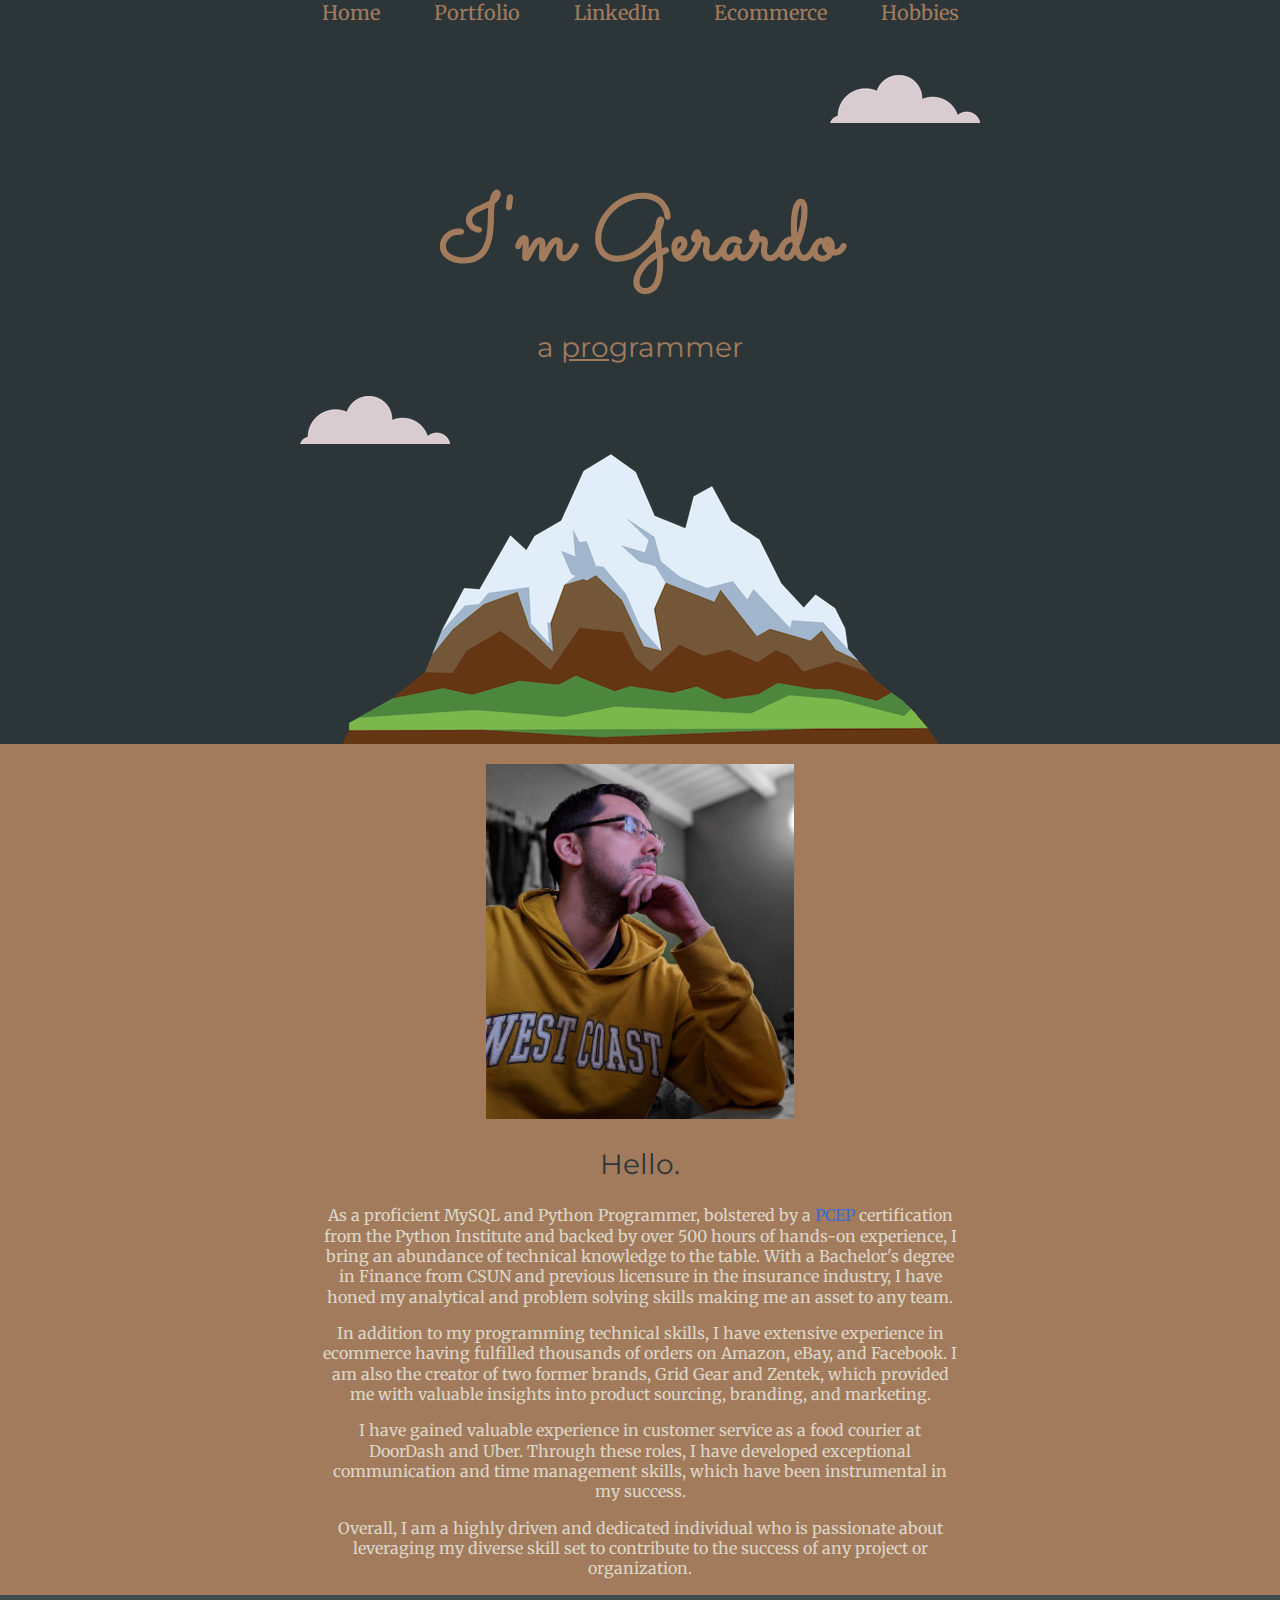
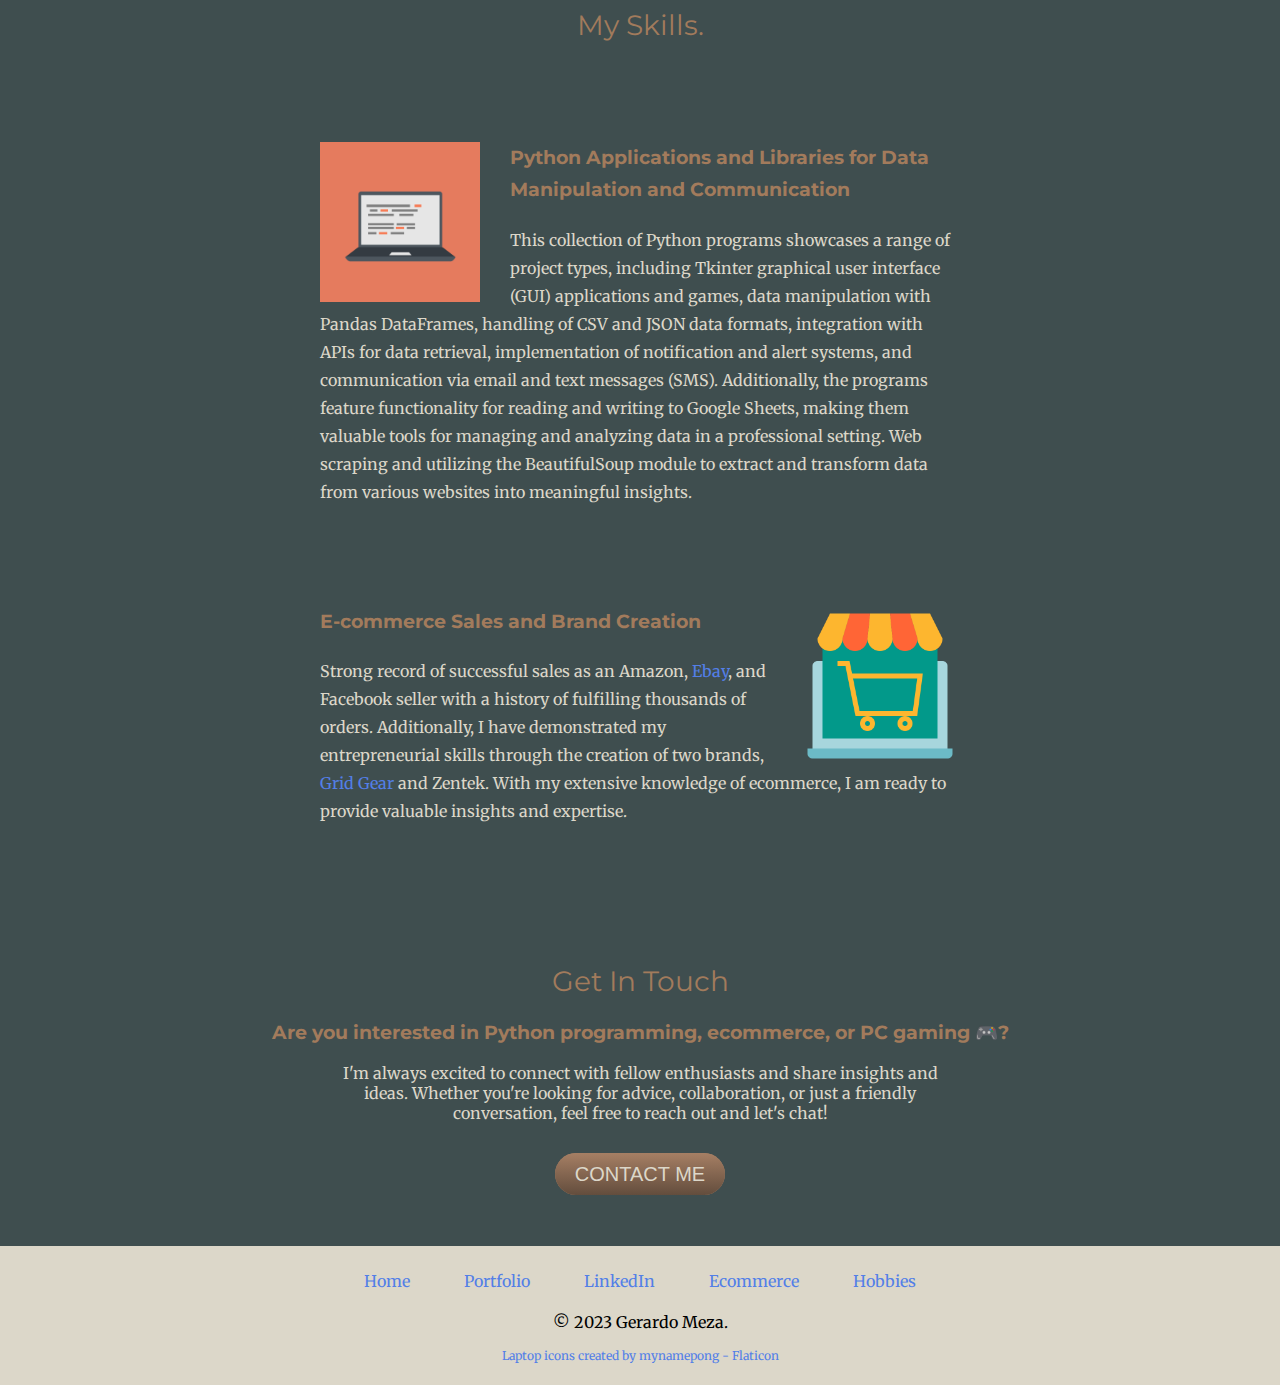
==== index.html @ 4e27aacd "Update index.html" ====
<!DOCTYPE html>
<html>
    <head>
        <meta charset="UTF-8">
        <title>Gerardo Meza</title>
        <link rel="stylesheet" href="css/layout.css"> <!--Handles website layout styling-->
        <link rel="stylesheet" href="css/index.css"> <!--Handles styling specific to index.html, it will also maintain precedence over the layout.css file-->
        <link rel="icon" href="favicon/favicon.ico">
        <link rel="preconnect" href="https://fonts.googleapis.com">

        <!-- specifies a location from which to retrieve google fonts for the website... both links bellow comment -->
        <link rel="preconnect" href="https://fonts.gstatic.com" crossorigin>
        <link href="https://fonts.googleapis.com/css2?family=Merriweather&family=Montserrat&family=Sacramento&display=swap" rel="stylesheet">
    </head>
    <body>
        <div class="navigation-bar">
          <a class="navigation-link" href="index.html">Home</a>
          <a class="navigation-link" href="portfolio/portfolio.html">Portfolio</a>
          <a class="navigation-link" href="https://www.linkedin.com/in/gmeza/" target="_blank">LinkedIn</a>
          <a class="navigation-link" href="">Ecommerce</a>
          <a class="navigation-link" href="">Hobbies</a>
        </div>

        <div class="top-container">
            <img class="top-cloud" src="images/cloud.png" alt="cloud-img">
            <h1>I'm Gerardo</h1>
            <!--<span>element is known as an inline display element</span> they don't 
            block other elments from showing on the same line with them-->
            <h2>
                a <span class="pro">pro</span>grammer
            </h2>
            <img class="bottom-cloud" src="images/cloud.png" alt="cloud-img">
            <img class="mountain-img" src="images/mountain.png" alt="mountain-img">
        </div>


        <div class="middle-container">
            <div class="profile">
              <img class="me-img"src="images/me.jpg" alt="Gerardo-img">
              <h2 class="profile-h2">Hello.</h2>
              <p>
                As a proficient MySQL and Python Programmer, bolstered by a <a class="link" target ="_blank" href="https://pythoninstitute.org/pcep">PCEP</a> 
                certification from the Python Institute and backed by over 500 hours of hands-on experience, I bring an abundance of technical knowledge to 
                the table. With a Bachelor's degree in Finance from CSUN and previous licensure in the insurance industry, I have honed my analytical 
                and problem solving skills making me an asset to any team.  
              </p>
              <p>
                In addition to my programming technical skills, I have extensive experience in ecommerce having fulfilled thousands of orders 
                on Amazon, eBay, and Facebook. I am also the creator of two former brands, Grid Gear and Zentek, which provided me with 
                valuable insights into product sourcing, branding, and marketing.
              </p>
              <p>
                I have gained valuable experience in customer service as a food courier at DoorDash and Uber. Through these roles, I have 
                developed exceptional communication and time management skills, which have been instrumental in my success.
              </p>
              <p>
                Overall, I am a highly driven and dedicated individual who is passionate about leveraging my diverse skill set to contribute 
                to the success of any project or organization.
              </p>

            </div>
        </div>

        <!-- <hr style="margin-top: 0px; padding-top: 0px;border-top: 0px;"> -->
        <div class="skills">
          <h2 class="my-skills-h2">My Skills.</h2>
          <div class="skill-row">
            <img class="computer-img" src="images/computer.png" alt="">
            <h3>Python Applications and Libraries for Data Manipulation and Communication</h3>
            <p class="python-skill-description">
              This collection of Python programs showcases a range of project types, including Tkinter graphical user interface (GUI) 
              applications and games, data manipulation with Pandas DataFrames, handling of CSV and JSON data formats, integration with 
              APIs for data retrieval, implementation of notification and alert systems, and communication via email and text messages 
              (SMS). Additionally, the programs feature functionality for reading and writing to Google Sheets, making them valuable tools 
              for managing and analyzing data in a professional setting. Web scraping and utilizing the BeautifulSoup module to extract 
              and transform data from various websites into meaningful insights.
            </p>
          </div>
          <div class="skill-row">
            <img class="ecommerce-img" src="images/ecommerce.png" alt="ecommerce-img">
            <h3>E-commerce Sales and Brand Creation</h3>
            <p class="ecommerce-skill-description">Strong record of successful sales as an Amazon, 
              <a href="https://www.ebay.com/str/techinsiderdeals" target="_blank">Ebay</a>, and Facebook seller with a history 
              of fulfilling thousands of orders. Additionally, I have demonstrated my entrepreneurial skills through the 
              creation of two brands, <a href="https://www.facebook.com/GridGearPro" target="_blank">Grid Gear</a> and Zentek. With my extensive 
              knowledge of ecommerce, I am ready to provide valuable insights and expertise.
            </p>
          </div>
        </div>
        <!-- <hr> -->
        <div class="contact-me">
          <h2>Get In Touch</h2>
          <h3>Are you interested in Python programming, ecommerce, or PC gaming 🎮?</h3>
          <p class="outro">I'm always excited to connect with fellow enthusiasts and share insights and ideas. Whether you're looking for 
            advice, collaboration, or just a friendly conversation, feel free to reach out and let's chat!</p>
          <a class="btn" href="mailto:gerardomeza@gmeza.me" target="_blank">CONTACT ME</a>
        </div>
          
          
          <div class="bottom-container">
            <a class="footer-link" href="index.html">Home</a>
            <a class="footer-link" href="portfolio/portfolio.html">Portfolio</a>
            <a class="footer-link" href="https://www.linkedin.com/in/gmeza/" target="_blank">LinkedIn</a>
            <a class="footer-link" href="">Ecommerce</a>
            <a class="footer-link" href="">Hobbies</a>
            <p class="copyright">© 2023 Gerardo Meza.</p>
            <p class="credits"><a href="https://www.flaticon.com/free-icons/laptop" title="laptop icons" target="_blank">Laptop icons created by mynamepong - 
              Flaticon</a></p>
          </div>
          

    </body>
</html>
---- css/layout.css ----
/* 
website color palette: #2C3639, #3F4E4F, #A27B5C, #DCD7C9
*/

/*--------------------------TAG SELECTORS--------------------------*/

/*NOTE: SELECTOR PROPERTIES GO IN ALPHABETICAN ORDER */
body {
    /* Verdana is the font, sans-serif is the font family to which Verdana belongs... if the users web browser
    does not have Verdana it will look for the next faunt Geneva, Tahoma... until it reaches the font family name
    sans-serif and uses the default sans-serif font*/
    /* font-family: Verdana, Geneva, Tahoma, sans-serif; */

    /* this font is retrieved through one of the links in the index.html <header> */
    font-family: 'Merriweather', serif;
    /*reduces margins to 0 so the body reaches all edges of the screen
    when set to 0 no need to specify units such as pixels(px)*/
    margin: 0;
    /*text-align: center; must be done in a parent container such as the
    <body> tag or <div> tag*/
    text-align: center;
}

h1 {
    color: #A27B5C;
    /* margin: 0 auto; will do the same function as above 0 is top and
    bottom values and auto is the left and right values */  
    font-family: 'Sacramento', cursive;
    /* 100% font-size is the equivalent of 16px or 16 size font. Use percentage instead of px to make the size dynamic across
    different browser font-size settings meaning it will increas or decreas in size according to a users browser setting for easy
    readability... 1em is equal to 16px also... 16px=100%=1em*/
    /* font-size is also inherited from the parent element in this case it would be the <body> tag if
    body{font-size: 200%;} and h1{font-size: 200%;} output size on webpage would be 400%*/
    /* 5.62rem is the root em which will ignore parent(<body>) font-size to avoid size problems
    MOST RECOMMENDED */
    font-size: 5.62rem;
    /* line-height: 2; */
    /*h1 margin needs to be removed also to allow the body to extend to all edges
    of the screen*/
    /* margin: top left bottom right; with values below will automatically center
    the <h1> element */
    margin: 50px auto 0 auto;  
}

h2 {
    color: #A27B5C;
    font-size: 1.75rem;
    font-family: 'Montserrat', sans-serif;
    font-weight: normal;
}

h3 {
    color: #A27B5C;
    font-family: 'Montserrat', sans-serif;
}

a {
    color: #537FE7;
    font-family: 'Merriweather', serif;
    text-decoration: none;
}

/* span {
    background-color: blue;
} */

/*-------------------------CLASS SELECTORS-------------------------*/

.navigation-bar {
    background-color: #2C3639;
    position: relative;
}

.navigation-link {
    color: #A27B5C;
    font-family: 'Merriweather', serif;
    font-size: 1.25rem;
    margin: auto 25px;
    text-decoration: none;
}

.top-container {
    background-color: #2C3639;
    /* must set position of parent element to relative so absolute position
    can be used in child elements */
    position: relative;
}

.middle-container {
    background-color: #A27B5C;
}

.profile {
    background-color: #A27B5C;
    color: #DCD7C9;
    line-height: 1.27;
    margin: auto;
    /* margin does not maintain background color, but padding maintains background color */
    margin-bottom: -24px;
    /* padding maintains background color, but margin does not maintain background color */
    padding-bottom: 1px;
    width: 50%;
    
}

.me-img {
    padding-top: 20px;
    width: 48%;
}

.profile-h2 {
    color: #2C3639;
}

.link {
    color: #386ade;
}

.skills {
    background-color: #3F4E4F;
    padding-bottom: 130px;
    /* negative margin only needs to be used once between <div> tags to remove margin between both div's */
    margin-bottom: -115px;
}

.my-skills-h2 {
    padding-top: 13px;
    margin-bottom: -0px;
}

.skill-row {
    color:#DCD7C9;
    line-height: 1.75;
    /* gives 100px margin on top and bottom, automatically aligns this div class to the center of the screen with left and right */
    margin: 100px auto;
    text-align: left;
    width: 50%;
}

.computer-img {
    /* places the image on the left side of the next html elment */
    float: left;
    margin-right: 30px;
    /* width will change both width and height to 25% of the parent element which in this case is the skill-row class 
    which is a <div> element...NOTE: ASPECT RATIO IS MAINTAINED */
    width: 25%;
}

/* .python-skill-description { */
    /* ensures there's nothing on the left margin of the class/element, this makes it drop down to the next line in this case */
    /* clear: left;
} */

.ecommerce-img {
    /* places the image on the right side of the next html element */
    float: right;
    margin-left: 30px;
    width: 25%;
}

/* .ecommerce-skill-description {
    clear: right;
} */

.contact-me{
    background-color: #3F4E4F;
    color: #DCD7C9;
    clear: right;
    /* margin-top: -100px; */
    padding-bottom: 60px;
    text-align: center;
}

.outro {
    margin: auto auto 40px auto;
    width: 50%;
}

.btn {
    background: #a67f64;
    background-image: -webkit-linear-gradient(top, #a67f64, #634d3d);
    background-image: -moz-linear-gradient(top, #a67f64, #634d3d);
    background-image: -ms-linear-gradient(top, #a67f64, #634d3d);
    background-image: -o-linear-gradient(top, #a67f64, #634d3d);
    background-image: linear-gradient(to bottom, #a67f64, #634d3d);
    -webkit-border-radius: 28;
    -moz-border-radius: 28;
    border-radius: 28px;
    font-family: Arial;
    color: #dcd7c9;
    font-size: 20px;
    padding: 10px 20px 10px 20px;
    text-decoration: none;
  }
  
.btn:hover {
    background: #83634d;
    text-decoration: none;
}

.bottom-container {
    background-color: #DCD7C9;
    padding-top: 25px;
    padding-bottom: 10px;
    color: #2C3639;

} 

.footer-link {
    font-family: 'Merriweather', serif;
    margin: auto 25px;
    text-decoration: none;
}

.copyright {
    color: black;
    padding-top: 5px;
}

.credits {
    font-size: .75rem;
    /* margin-bottom: 0px */
}
/*---------------------------ID SELECTORS--------------------------*/
---- css/index.css ----
/* 
website color palette: #2C3639, #3F4E4F, #A27B5C, #DCD7C9
*/

/*--------------------------TAG SELECTORS--------------------------*/

/* -------------------------CLASS SELECTORS----------------------- */
.top-container {
    padding-top: 100px;
}

.top-cloud {
    position: absolute;
    right: 300px;
    top: 50px;
}

.pro {
    text-decoration: underline;
}

.bottom-cloud {
    position: absolute;
    left: 300px;
    bottom: 300px;
}

.mountain-img {
    border-bottom: 0px;
    padding-bottom: 0px;
    margin-bottom: -4px;
}


/* ----------------------------ID SELECTORS----------------------- */
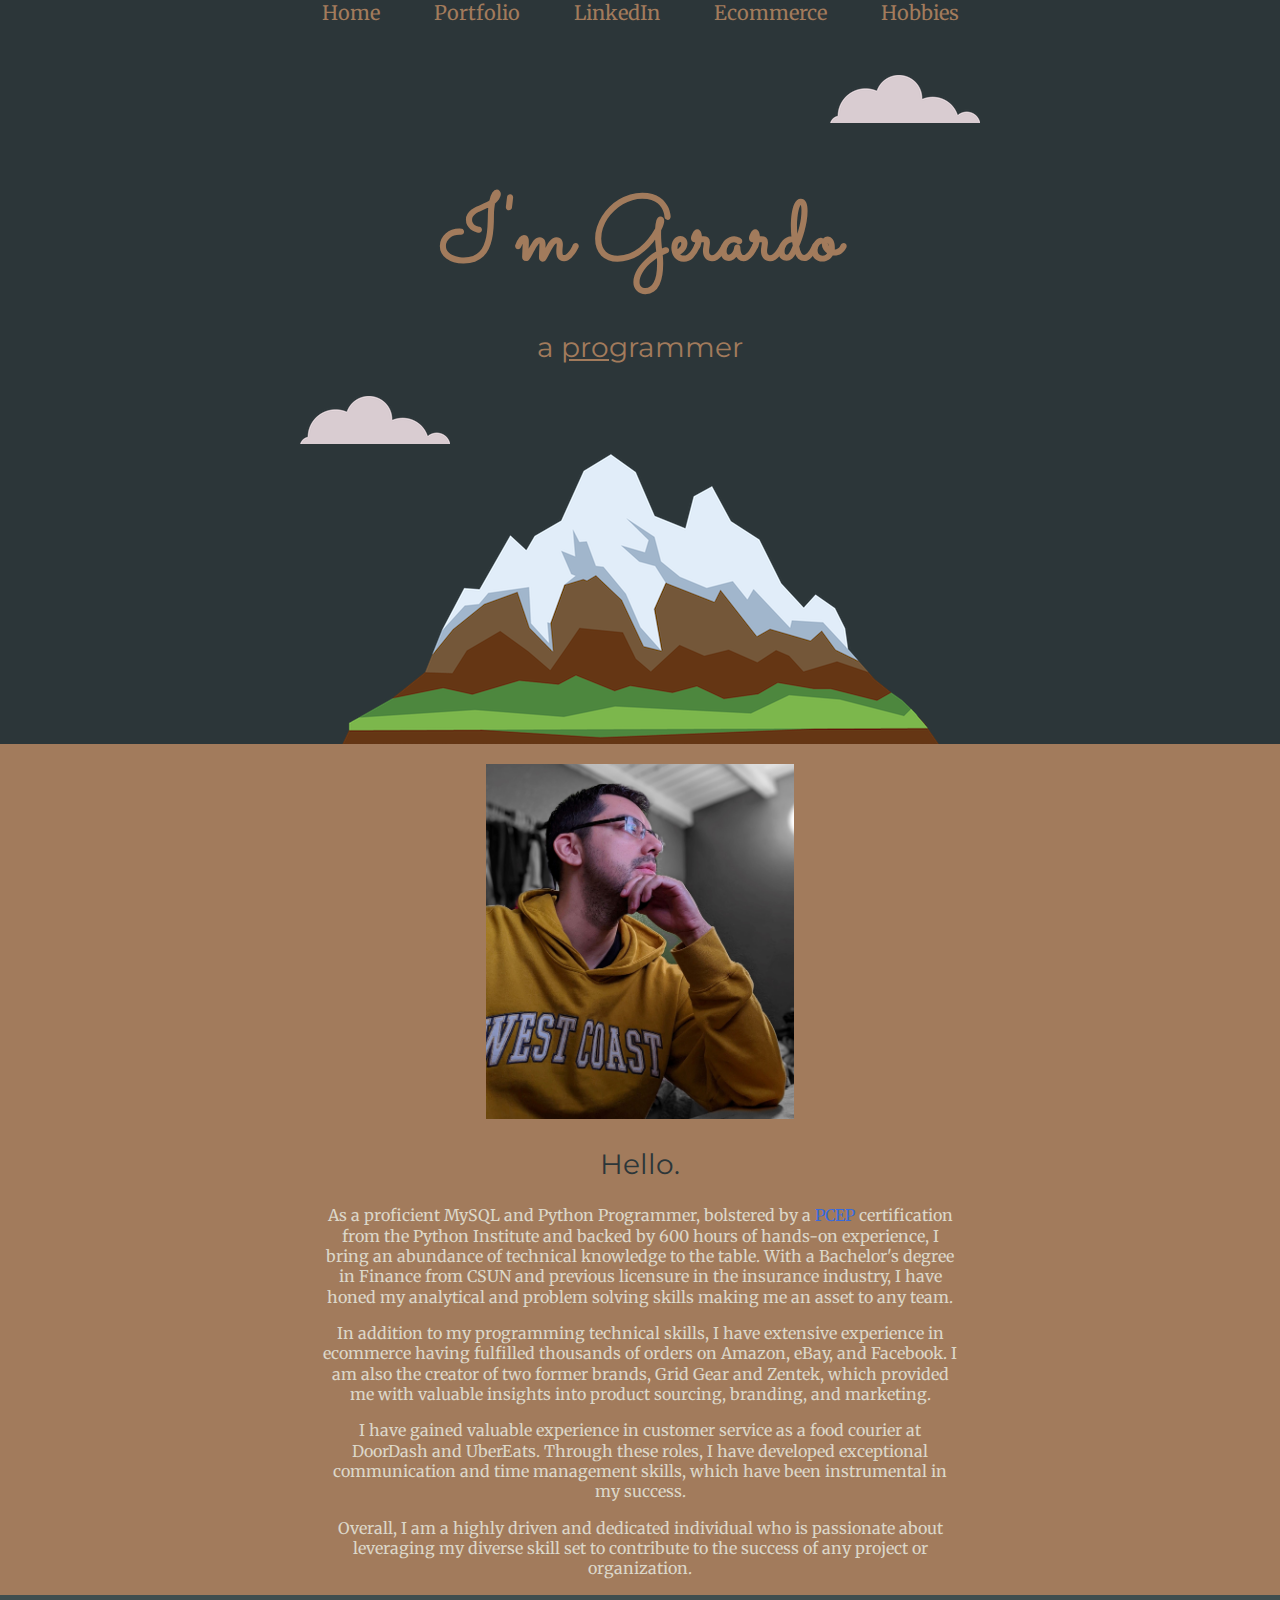
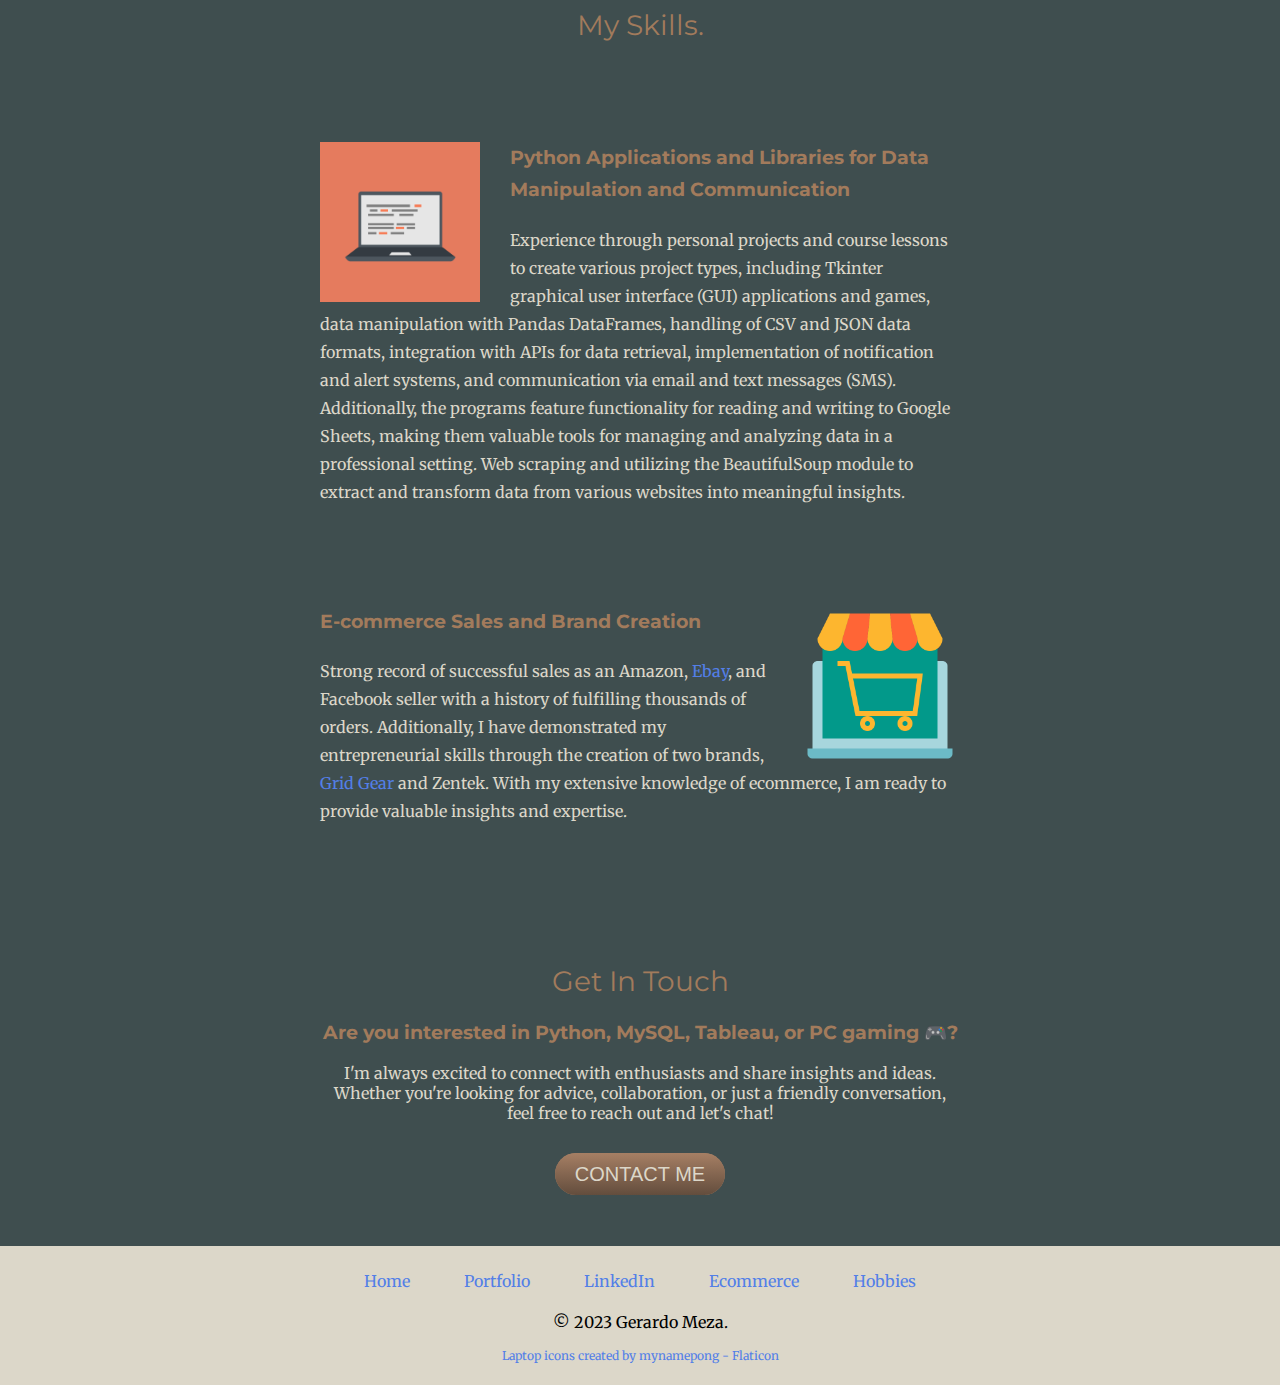
==== commit ba7e347b: "Update index.html" ====
--- a/index.html
+++ b/index.html
@@ -40,7 +40,7 @@
               <h2 class="profile-h2">Hello.</h2>
               <p>
                 As a proficient MySQL and Python Programmer, bolstered by a <a class="link" target ="_blank" href="https://pythoninstitute.org/pcep">PCEP</a> 
-                certification from the Python Institute and backed by over 500 hours of hands-on experience, I bring an abundance of technical knowledge to 
+                certification from the Python Institute and backed by 600 hours of hands-on experience, I bring an abundance of technical knowledge to 
                 the table. With a Bachelor's degree in Finance from CSUN and previous licensure in the insurance industry, I have honed my analytical 
                 and problem solving skills making me an asset to any team.  
               </p>
@@ -50,7 +50,7 @@
                 valuable insights into product sourcing, branding, and marketing.
               </p>
               <p>
-                I have gained valuable experience in customer service as a food courier at DoorDash and Uber. Through these roles, I have 
+                I have gained valuable experience in customer service as a food courier at DoorDash and UberEats. Through these roles, I have 
                 developed exceptional communication and time management skills, which have been instrumental in my success.
               </p>
               <p>
@@ -68,7 +68,7 @@
             <img class="computer-img" src="images/computer.png" alt="">
             <h3>Python Applications and Libraries for Data Manipulation and Communication</h3>
             <p class="python-skill-description">
-              This collection of Python programs showcases a range of project types, including Tkinter graphical user interface (GUI) 
+              Experience through personal projects and course lessons to create various project types, including Tkinter graphical user interface (GUI) 
               applications and games, data manipulation with Pandas DataFrames, handling of CSV and JSON data formats, integration with 
               APIs for data retrieval, implementation of notification and alert systems, and communication via email and text messages 
               (SMS). Additionally, the programs feature functionality for reading and writing to Google Sheets, making them valuable tools 
@@ -90,8 +90,8 @@
         <!-- <hr> -->
         <div class="contact-me">
           <h2>Get In Touch</h2>
-          <h3>Are you interested in Python programming, ecommerce, or PC gaming 🎮?</h3>
-          <p class="outro">I'm always excited to connect with fellow enthusiasts and share insights and ideas. Whether you're looking for 
+          <h3>Are you interested in Python, MySQL, Tableau, or PC gaming 🎮?</h3>
+          <p class="outro">I'm always excited to connect with enthusiasts and share insights and ideas. Whether you're looking for 
             advice, collaboration, or just a friendly conversation, feel free to reach out and let's chat!</p>
           <a class="btn" href="mailto:gerardomeza@gmeza.me" target="_blank">CONTACT ME</a>
         </div>
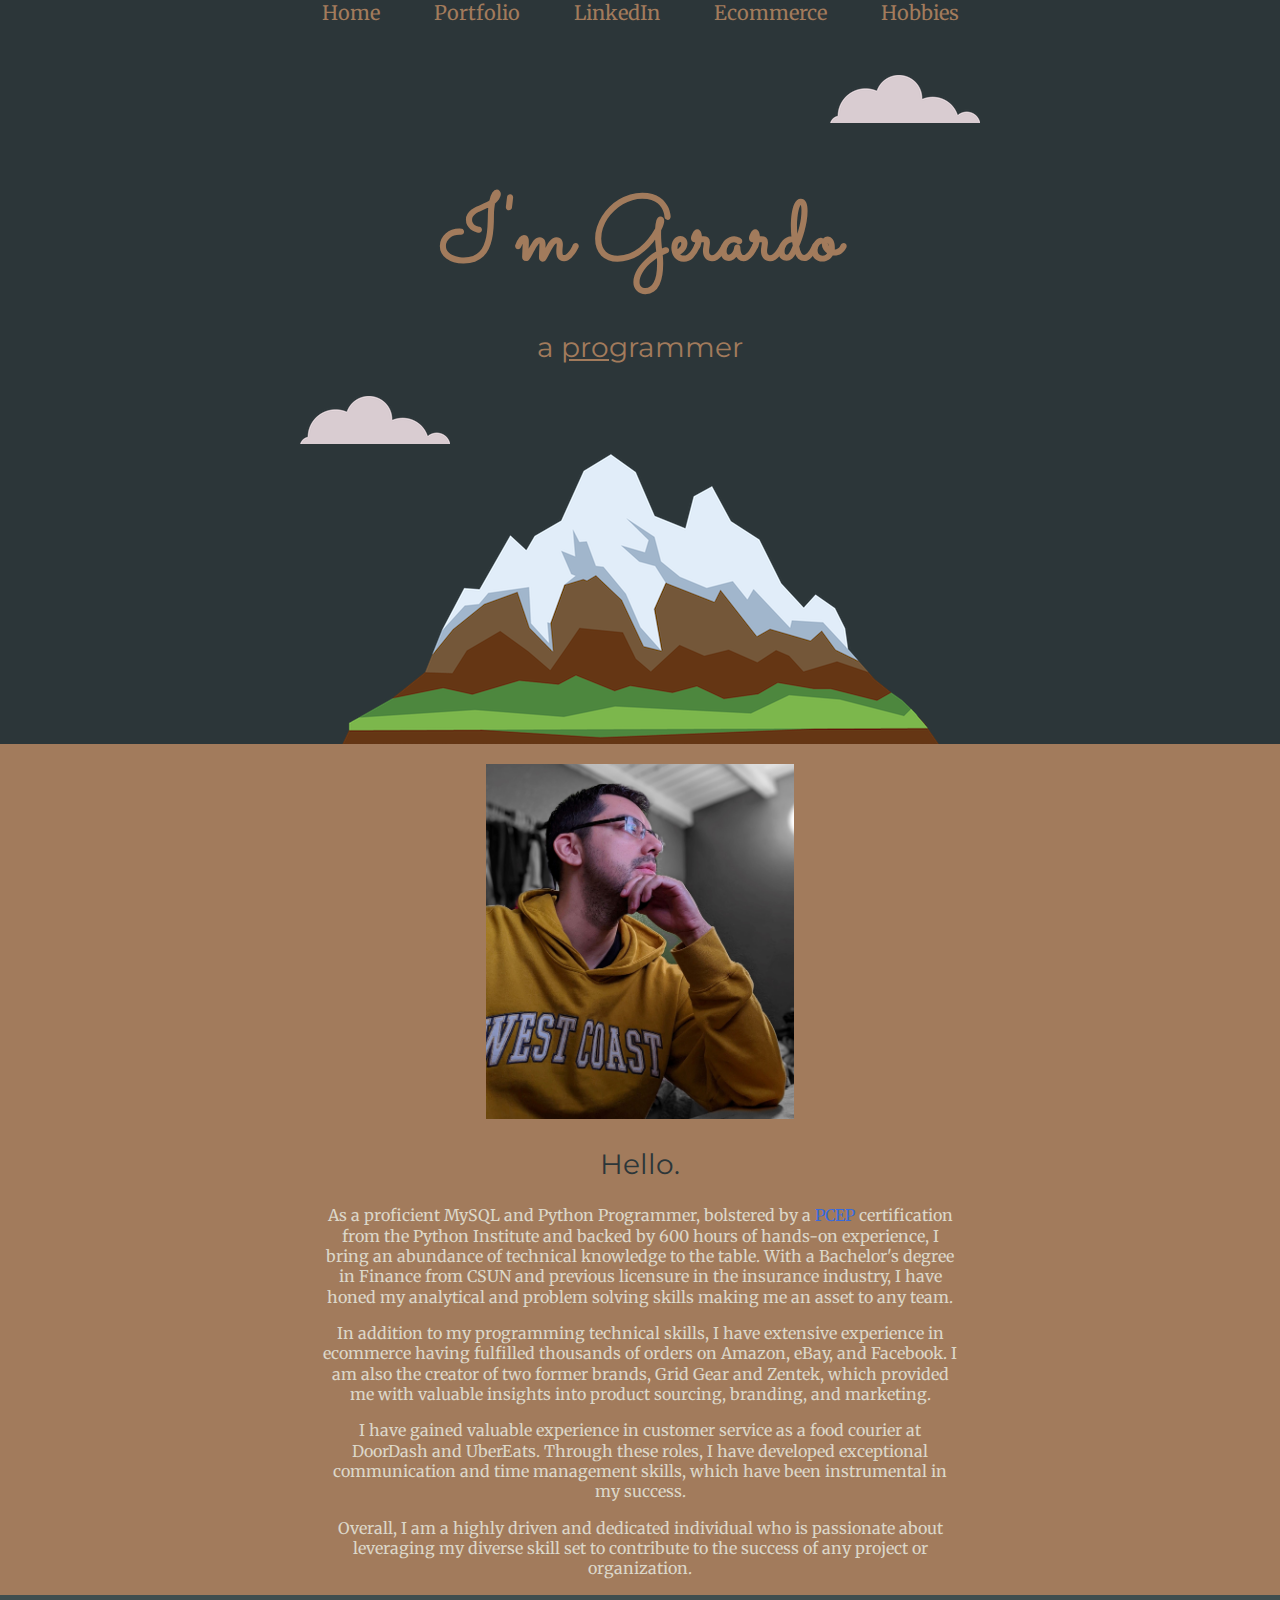
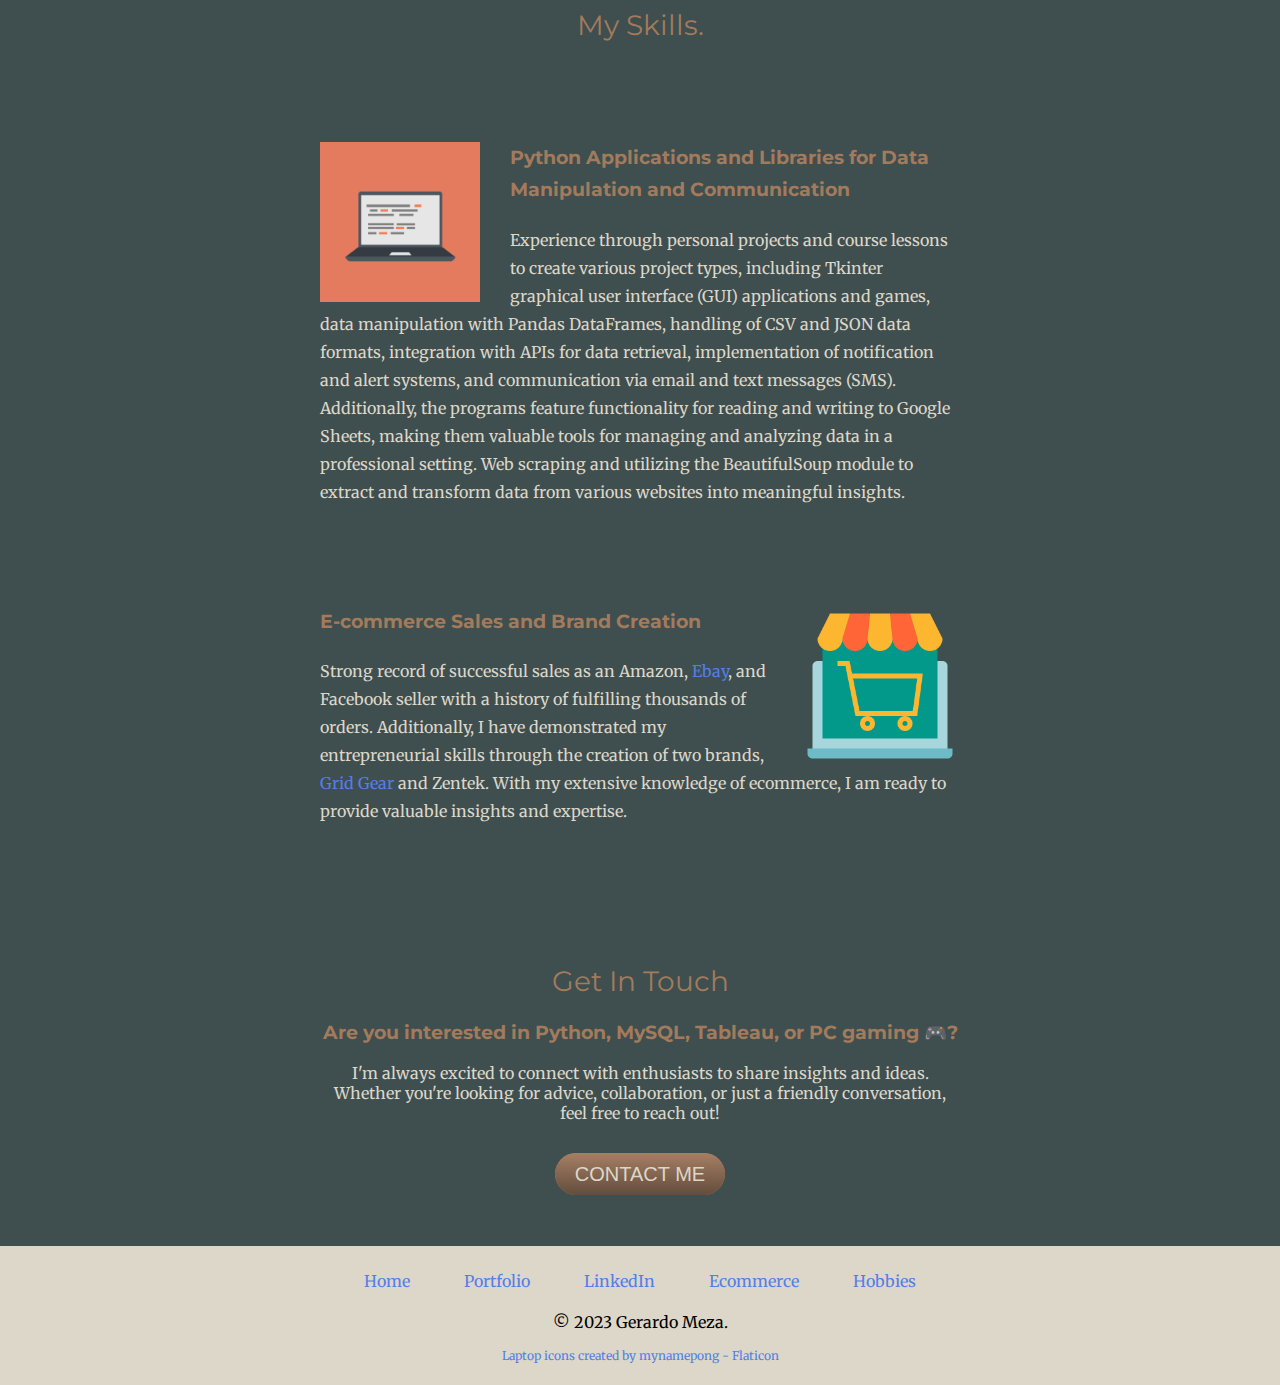
==== commit 84d438bf: "update index.html" ====
--- a/index.html
+++ b/index.html
@@ -18,7 +18,7 @@
           <a class="navigation-link" href="portfolio/portfolio.html">Portfolio</a>
           <a class="navigation-link" href="https://www.linkedin.com/in/gmeza/" target="_blank">LinkedIn</a>
           <a class="navigation-link" href="">Ecommerce</a>
-          <a class="navigation-link" href="">Hobbies</a>
+          <a class="navigation-link" href="hobbies/hobbies.html">Hobbies</a>
         </div>
 
         <div class="top-container">
@@ -91,8 +91,8 @@
         <div class="contact-me">
           <h2>Get In Touch</h2>
           <h3>Are you interested in Python, MySQL, Tableau, or PC gaming 🎮?</h3>
-          <p class="outro">I'm always excited to connect with enthusiasts and share insights and ideas. Whether you're looking for 
-            advice, collaboration, or just a friendly conversation, feel free to reach out and let's chat!</p>
+          <p class="outro">I'm always excited to connect with enthusiasts to share insights and ideas. Whether you're looking for 
+            advice, collaboration, or just a friendly conversation, feel free to reach out!</p>
           <a class="btn" href="mailto:gerardomeza@gmeza.me" target="_blank">CONTACT ME</a>
         </div>
           
@@ -102,7 +102,7 @@
             <a class="footer-link" href="portfolio/portfolio.html">Portfolio</a>
             <a class="footer-link" href="https://www.linkedin.com/in/gmeza/" target="_blank">LinkedIn</a>
             <a class="footer-link" href="">Ecommerce</a>
-            <a class="footer-link" href="">Hobbies</a>
+            <a class="footer-link" href="hobbies/hobbies.html">Hobbies</a>
             <p class="copyright">© 2023 Gerardo Meza.</p>
             <p class="credits"><a href="https://www.flaticon.com/free-icons/laptop" title="laptop icons" target="_blank">Laptop icons created by mynamepong - 
               Flaticon</a></p>
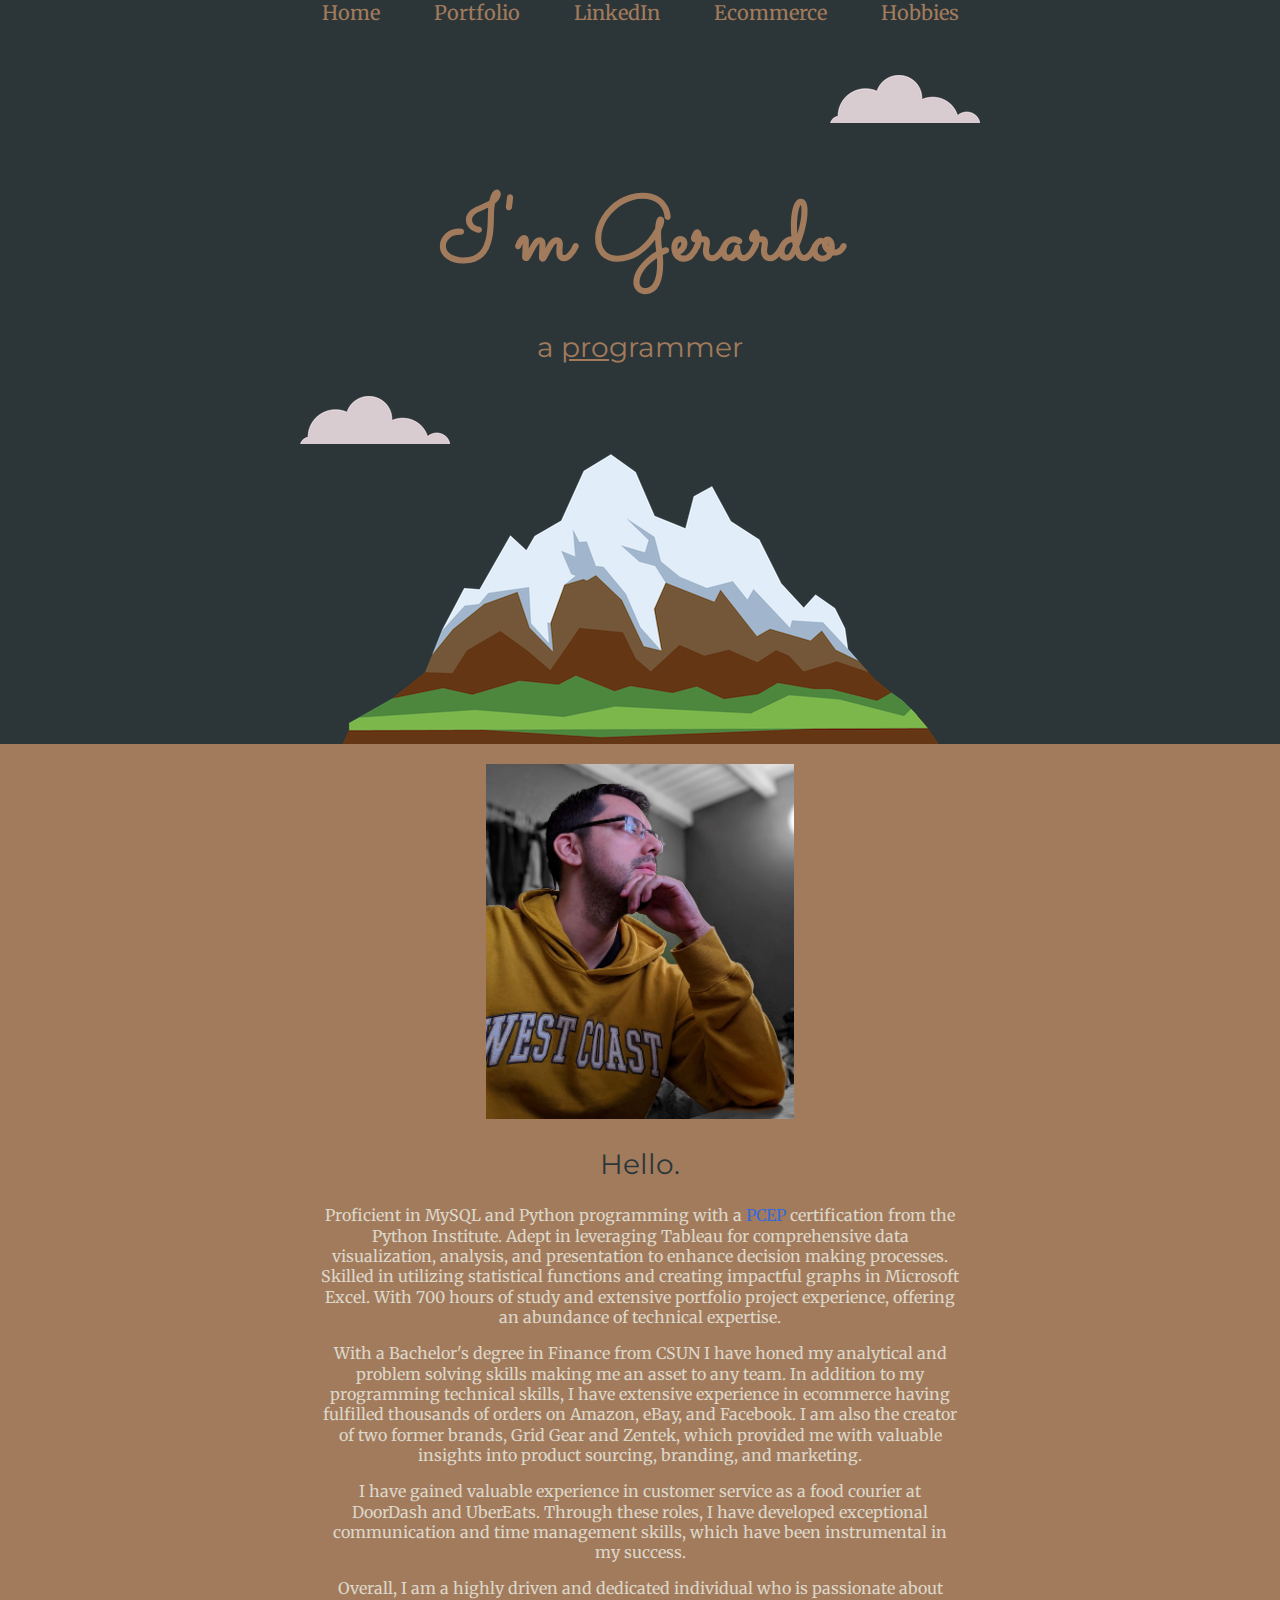
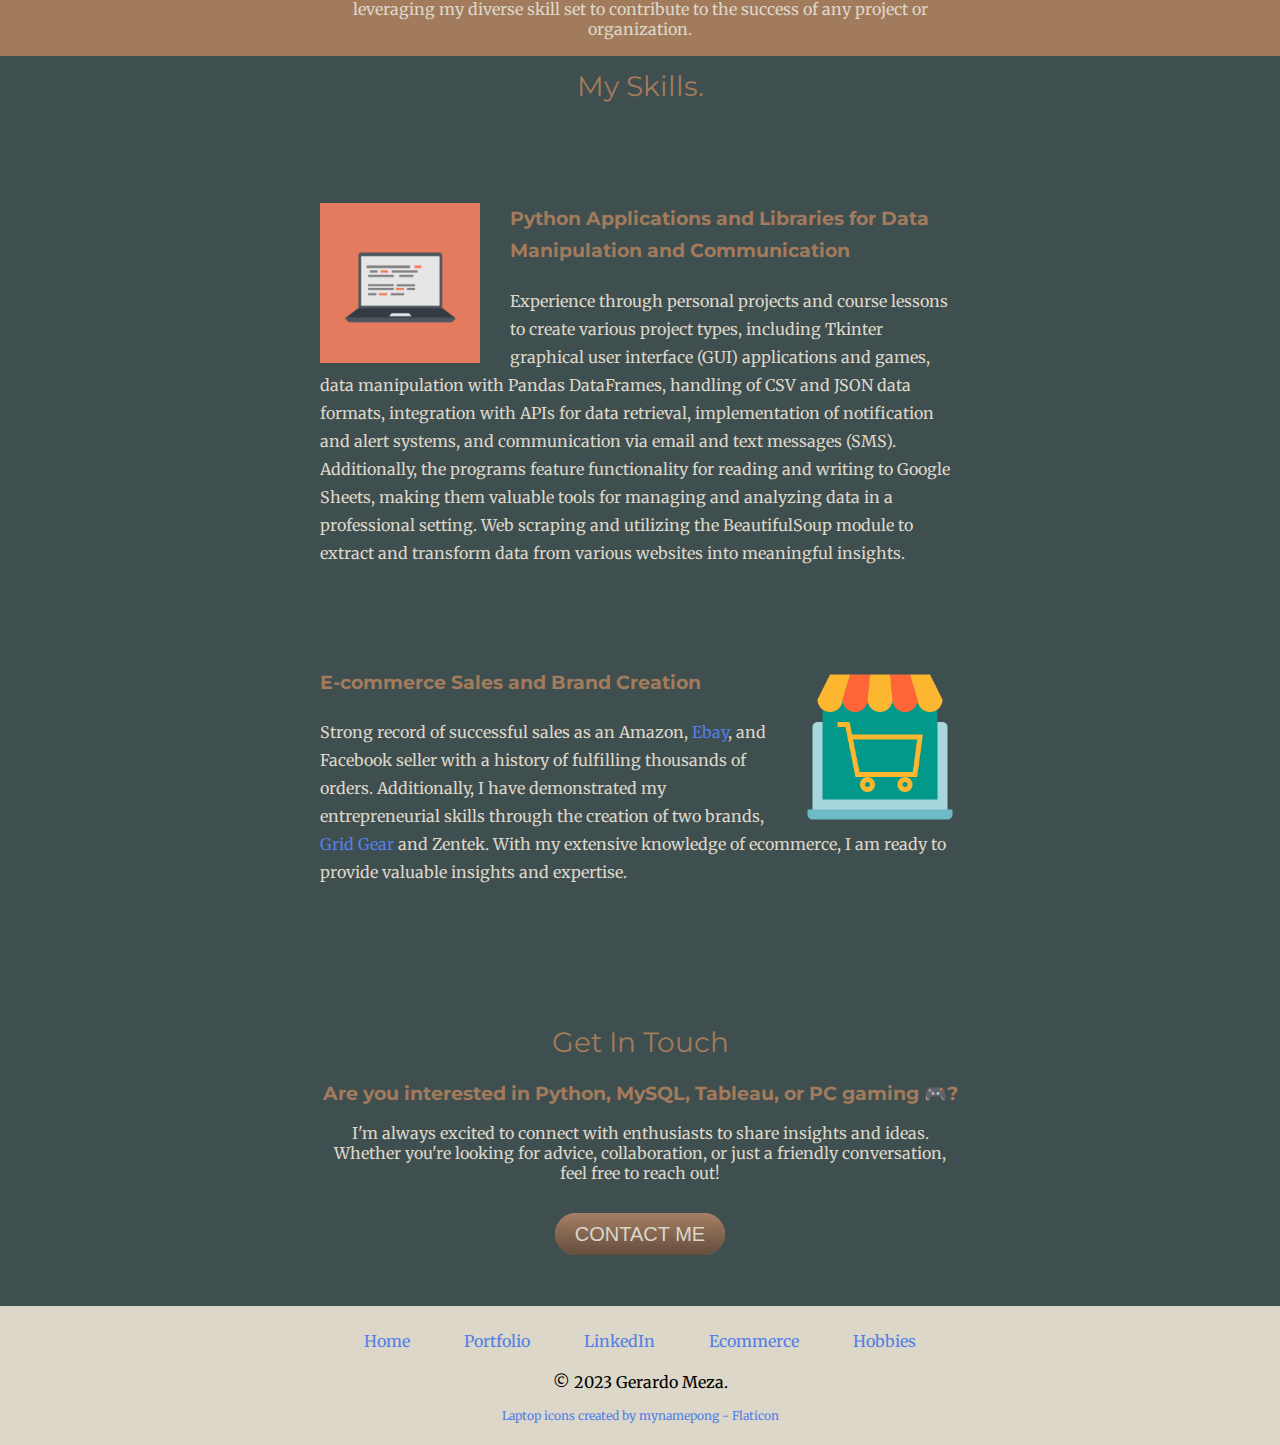
==== commit 514890df: "Update index.html" ====
--- a/index.html
+++ b/index.html
@@ -17,7 +17,7 @@
           <a class="navigation-link" href="index.html">Home</a>
           <a class="navigation-link" href="portfolio/portfolio.html">Portfolio</a>
           <a class="navigation-link" href="https://www.linkedin.com/in/gmeza/" target="_blank">LinkedIn</a>
-          <a class="navigation-link" href="">Ecommerce</a>
+          <a class="navigation-link" href="ecommerce/ecommerce.html">Ecommerce</a>
           <a class="navigation-link" href="hobbies/hobbies.html">Hobbies</a>
         </div>
 
@@ -38,16 +38,15 @@
             <div class="profile">
               <img class="me-img"src="images/me.jpg" alt="Gerardo-img">
               <h2 class="profile-h2">Hello.</h2>
+              <p>Proficient in MySQL and Python programming with a <a class="link" target ="_blank" href="https://pythoninstitute.org/pcep">PCEP</a> 
+                certification from the Python Institute. Adept in leveraging Tableau for comprehensive data visualization, analysis, and presentation 
+                to enhance decision making processes. Skilled in utilizing statistical functions and creating impactful graphs in Microsoft Excel. 
+                With 700 hours of study and extensive portfolio project experience, offering an abundance of technical expertise.</p>
               <p>
-                As a proficient MySQL and Python Programmer, bolstered by a <a class="link" target ="_blank" href="https://pythoninstitute.org/pcep">PCEP</a> 
-                certification from the Python Institute and backed by 600 hours of hands-on experience, I bring an abundance of technical knowledge to 
-                the table. With a Bachelor's degree in Finance from CSUN and previous licensure in the insurance industry, I have honed my analytical 
-                and problem solving skills making me an asset to any team.  
-              </p>
-              <p>
-                In addition to my programming technical skills, I have extensive experience in ecommerce having fulfilled thousands of orders 
-                on Amazon, eBay, and Facebook. I am also the creator of two former brands, Grid Gear and Zentek, which provided me with 
-                valuable insights into product sourcing, branding, and marketing.
+                With a Bachelor's degree in Finance from CSUN I have honed my analytical and problem solving skills making me an asset to any team. 
+                In addition to my programming technical skills, I have extensive experience in ecommerce having fulfilled thousands of orders on 
+                Amazon, eBay, and Facebook. I am also the creator of two former brands, Grid Gear and Zentek, which provided me with valuable 
+                insights into product sourcing, branding, and marketing.
               </p>
               <p>
                 I have gained valuable experience in customer service as a food courier at DoorDash and UberEats. Through these roles, I have 
@@ -101,7 +100,7 @@
             <a class="footer-link" href="index.html">Home</a>
             <a class="footer-link" href="portfolio/portfolio.html">Portfolio</a>
             <a class="footer-link" href="https://www.linkedin.com/in/gmeza/" target="_blank">LinkedIn</a>
-            <a class="footer-link" href="">Ecommerce</a>
+            <a class="footer-link" href="ecommerce/ecommerce.html">Ecommerce</a>
             <a class="footer-link" href="hobbies/hobbies.html">Hobbies</a>
             <p class="copyright">© 2023 Gerardo Meza.</p>
             <p class="credits"><a href="https://www.flaticon.com/free-icons/laptop" title="laptop icons" target="_blank">Laptop icons created by mynamepong - 
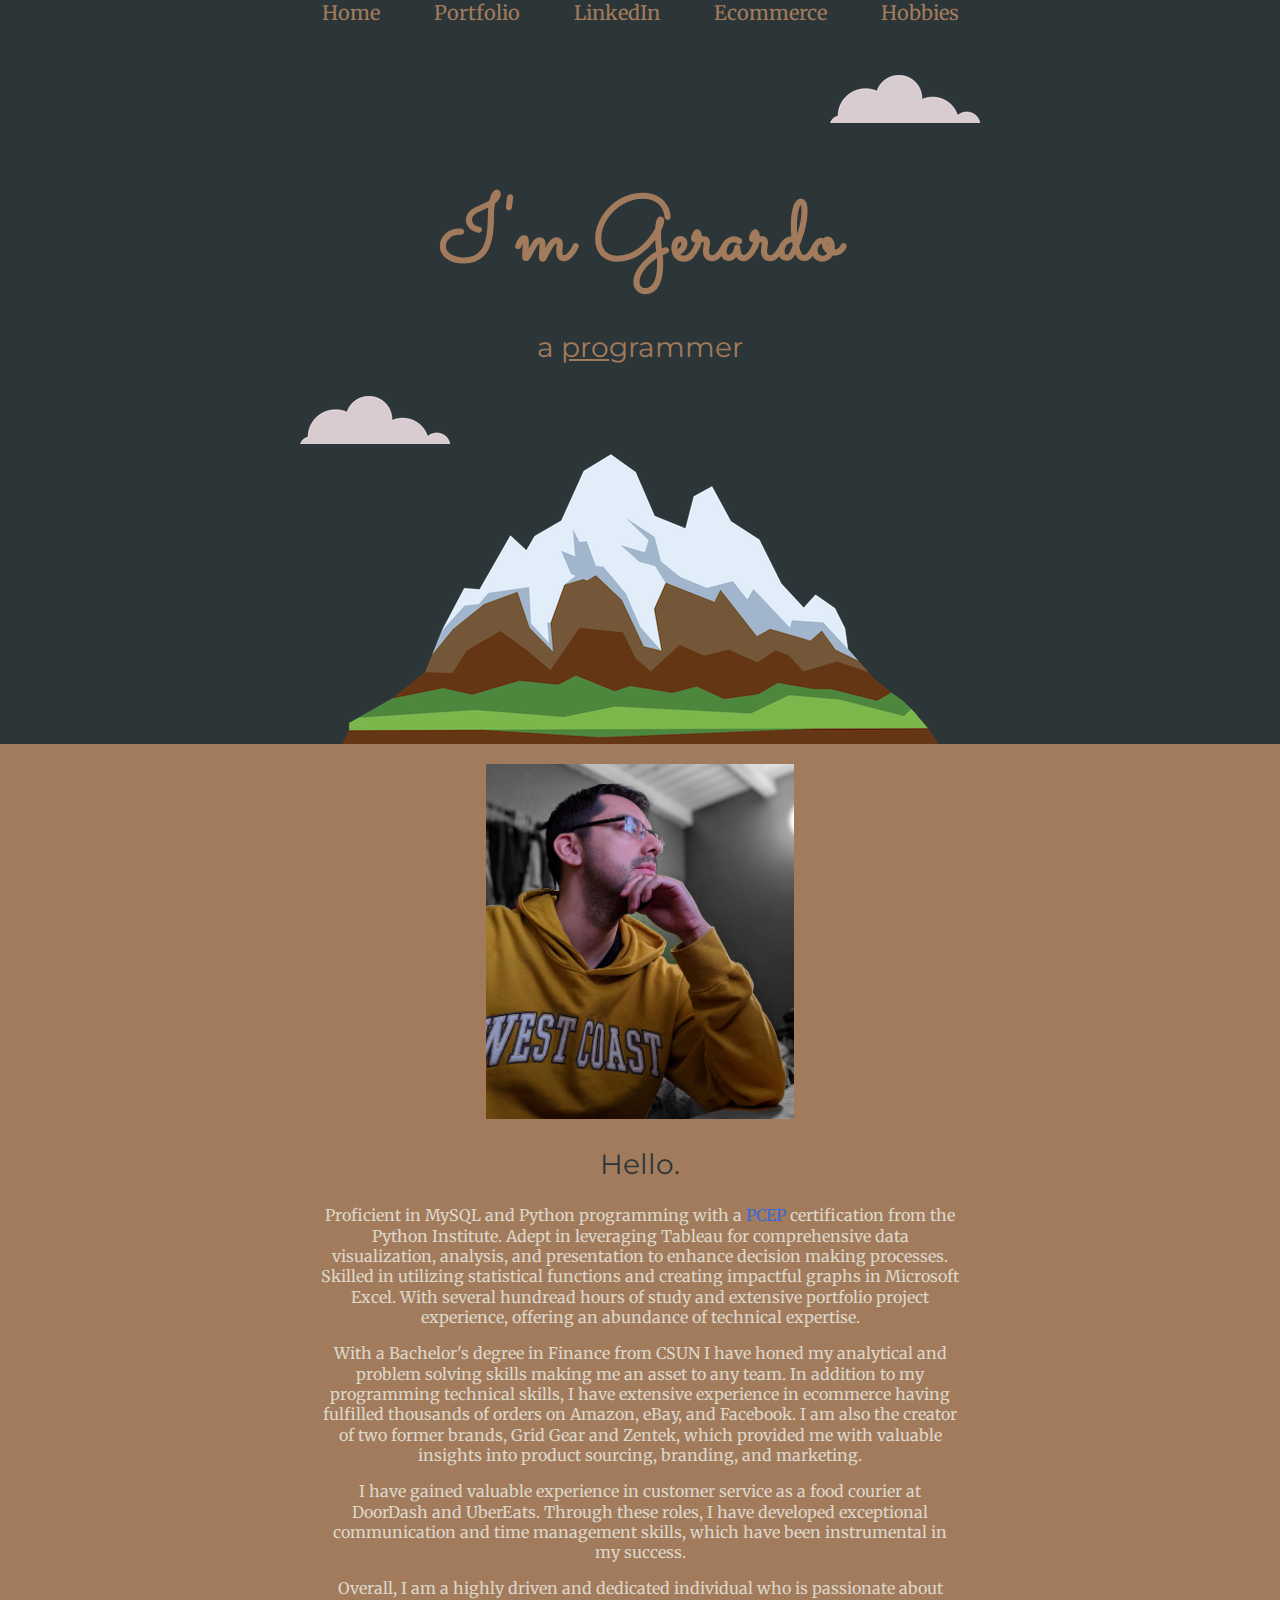
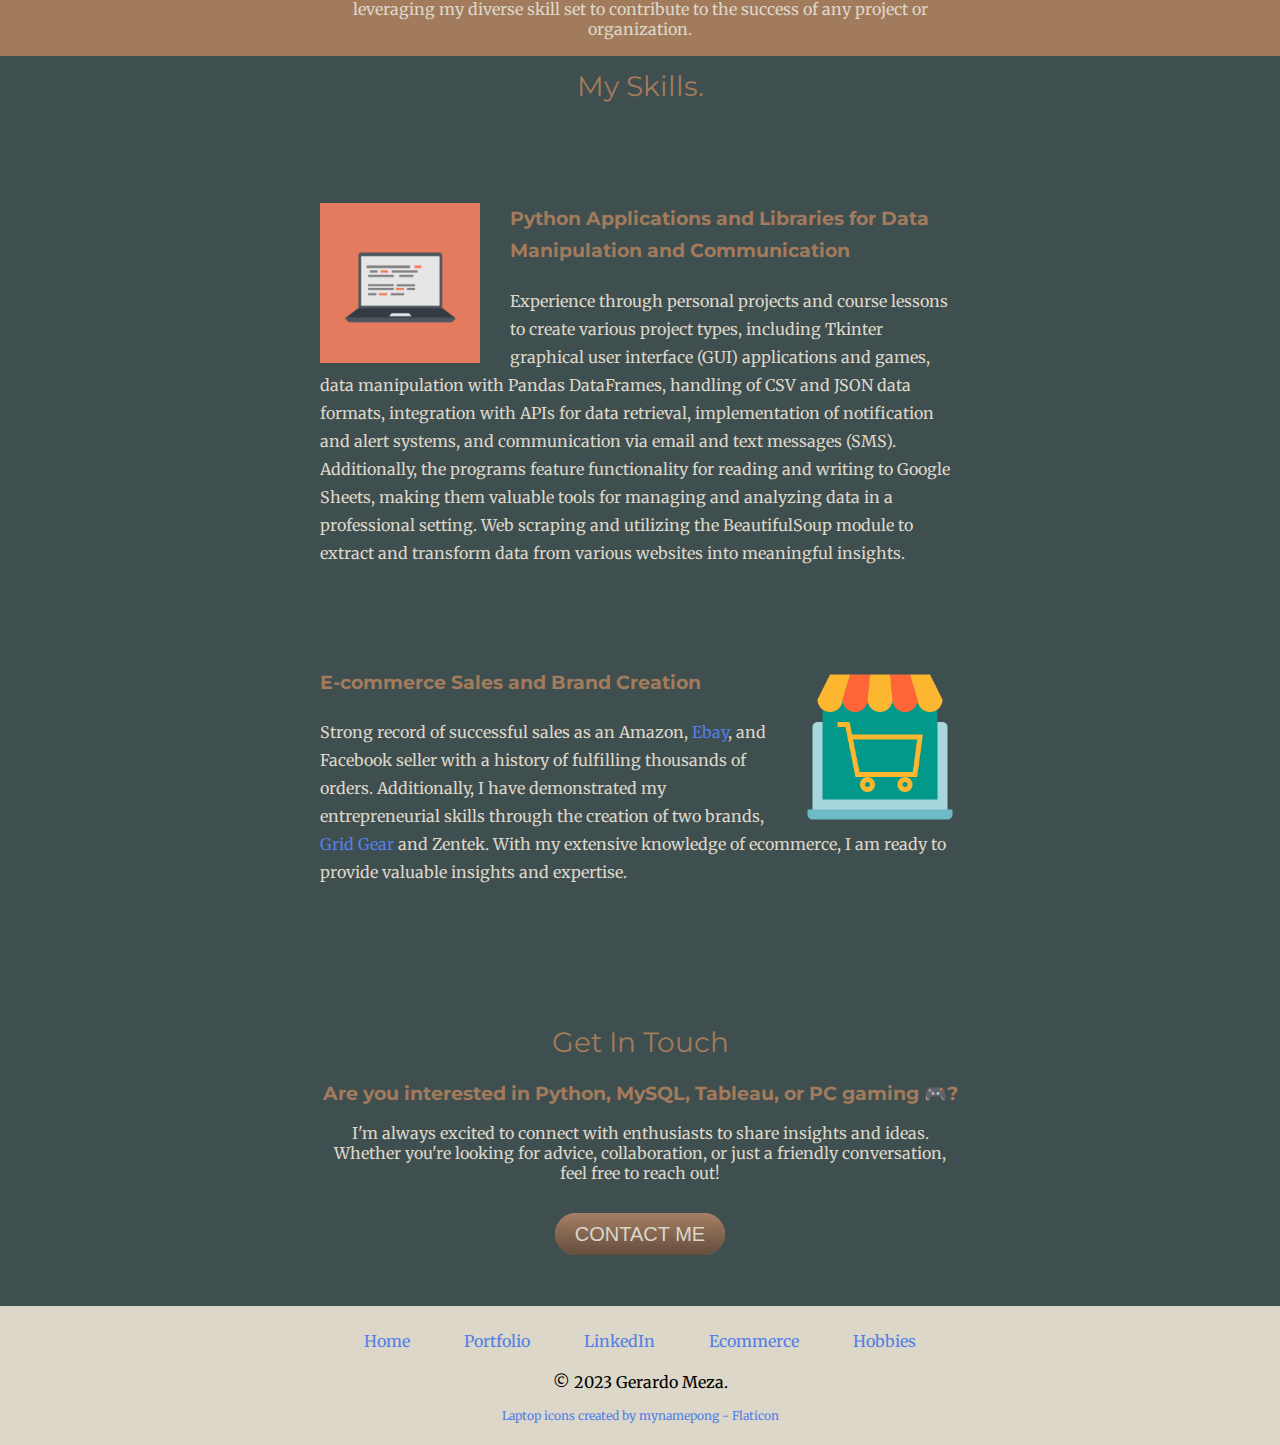
==== commit 5a05a6f8: "Update index.html" ====
--- a/index.html
+++ b/index.html
@@ -41,7 +41,7 @@
               <p>Proficient in MySQL and Python programming with a <a class="link" target ="_blank" href="https://pythoninstitute.org/pcep">PCEP</a> 
                 certification from the Python Institute. Adept in leveraging Tableau for comprehensive data visualization, analysis, and presentation 
                 to enhance decision making processes. Skilled in utilizing statistical functions and creating impactful graphs in Microsoft Excel. 
-                With 700 hours of study and extensive portfolio project experience, offering an abundance of technical expertise.</p>
+                With several hundread hours of study and extensive portfolio project experience, offering an abundance of technical expertise.</p>
               <p>
                 With a Bachelor's degree in Finance from CSUN I have honed my analytical and problem solving skills making me an asset to any team. 
                 In addition to my programming technical skills, I have extensive experience in ecommerce having fulfilled thousands of orders on 
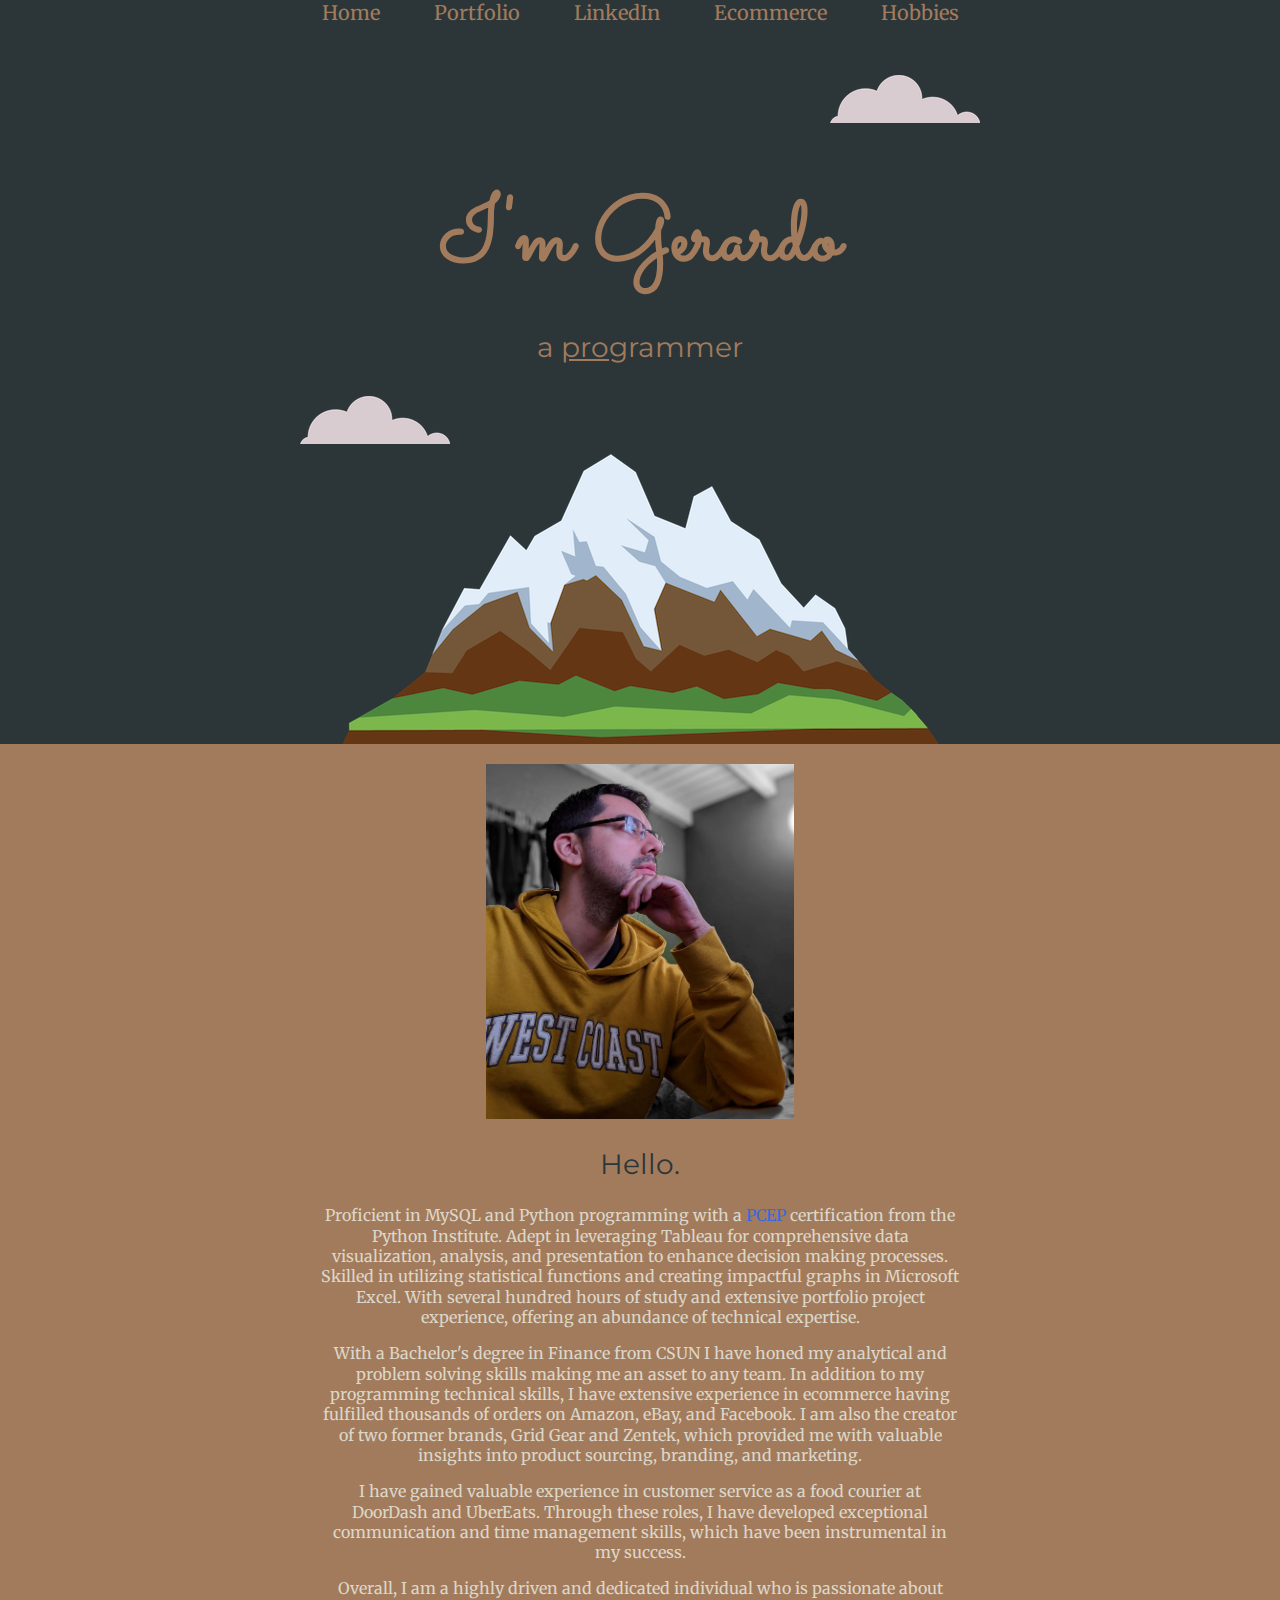
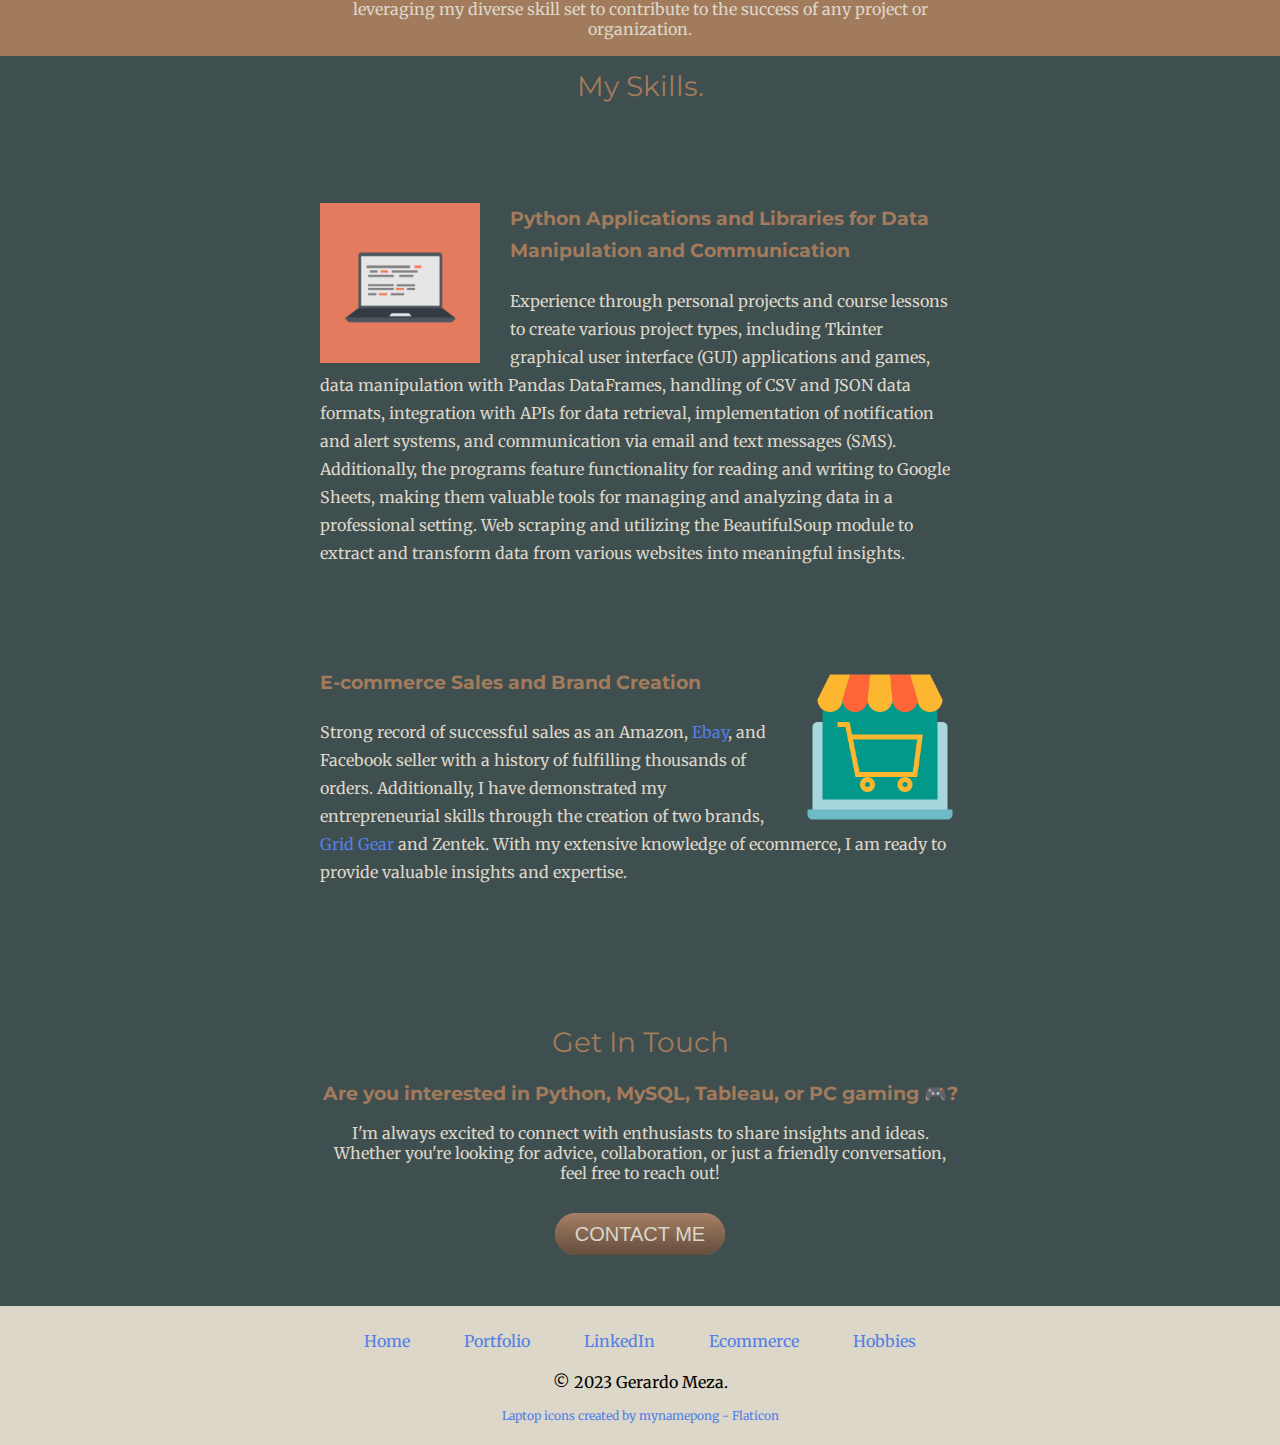
==== commit 3993d321: "Update index.html" ====
--- a/index.html
+++ b/index.html
@@ -41,7 +41,7 @@
               <p>Proficient in MySQL and Python programming with a <a class="link" target ="_blank" href="https://pythoninstitute.org/pcep">PCEP</a> 
                 certification from the Python Institute. Adept in leveraging Tableau for comprehensive data visualization, analysis, and presentation 
                 to enhance decision making processes. Skilled in utilizing statistical functions and creating impactful graphs in Microsoft Excel. 
-                With several hundread hours of study and extensive portfolio project experience, offering an abundance of technical expertise.</p>
+                With several hundred hours of study and extensive portfolio project experience, offering an abundance of technical expertise.</p>
               <p>
                 With a Bachelor's degree in Finance from CSUN I have honed my analytical and problem solving skills making me an asset to any team. 
                 In addition to my programming technical skills, I have extensive experience in ecommerce having fulfilled thousands of orders on 
